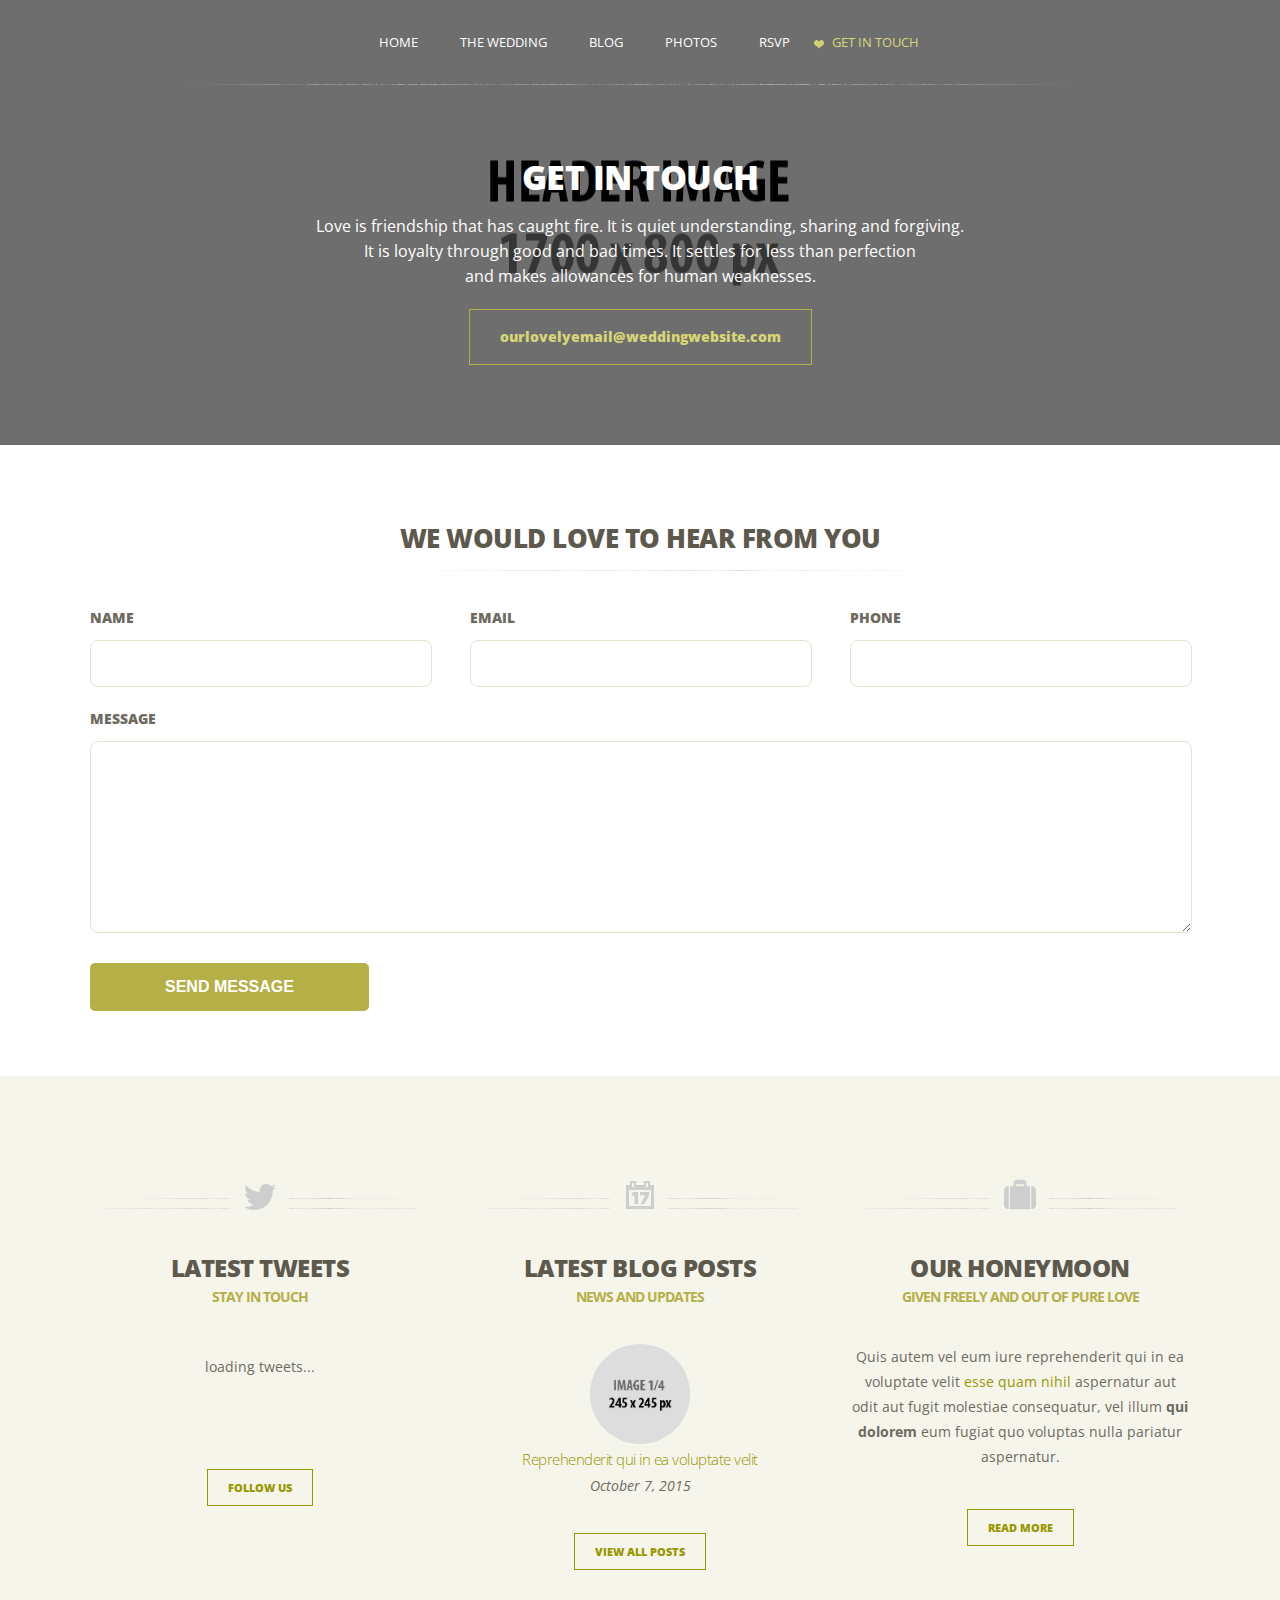
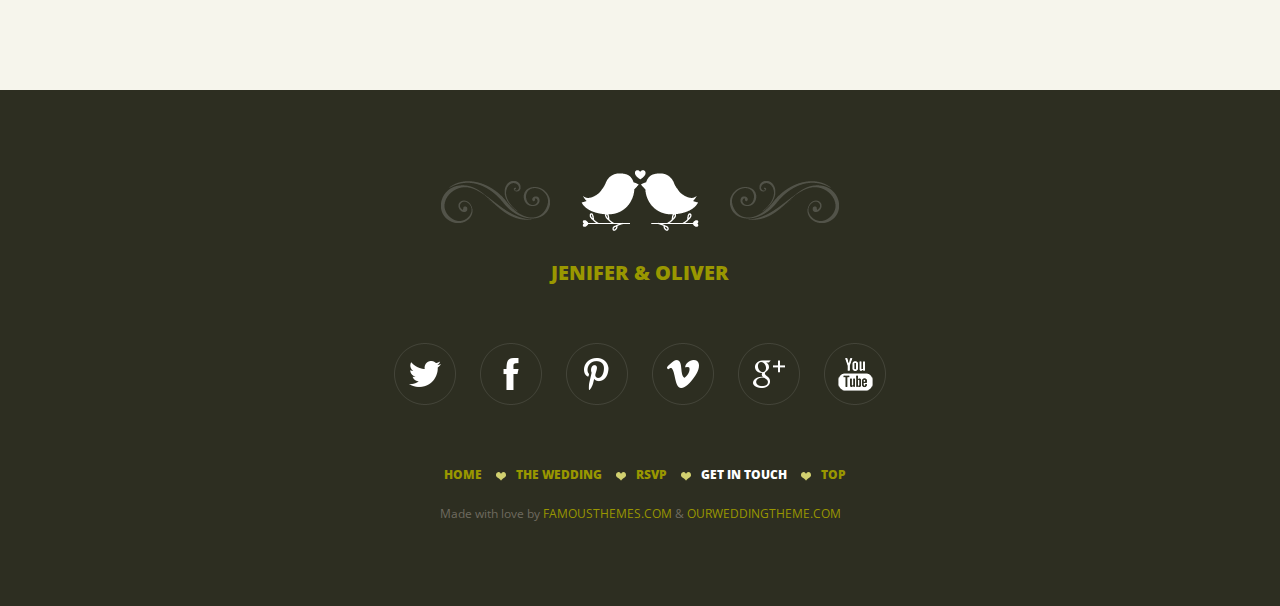
==== contact.html @ 09bb5bb4 "Import initial version of site" ====
<!DOCTYPE html>
<head>
<meta http-equiv="Content-Type" content="text/html; charset=utf-8" />
<meta name="viewport" content="width=device-width; initial-scale=1; maximum-scale=1" />
<meta name="author" content="FamousThemes" />
<meta name="description" content="Get in the spotlight" />
<meta name="keywords" content="premium css templates, premium wordpress themes, famous themes, themeforest" />
<title>Wedding Bells | Responsive Wedding Template</title>
<link rel="stylesheet" type="text/css" media="all" href="style.css" />
<link rel="stylesheet" type="text/css" media="all" href="colors/green.css" />
<link href='http://fonts.googleapis.com/css?family=Clicker+Script' rel='stylesheet' type='text/css'>
<link href='http://fonts.googleapis.com/css?family=Open+Sans:400,300,700,800' rel='stylesheet' type='text/css'>
</head>
<body>
<div id="main_container">

    <a class="show_menu" href="#"><img src="images/mobile_menu_open.png" alt="" title="" /></a>
    <a class="hide_menu" href="#"><img src="images/mobile_menu_close.png" alt="" title="" /></a>
    
    <nav class="menu">                                                                   
        <ul id="main_menu">
            <li><a href="index.html">HOME</a></li>
            <li><a href="page.html">THE WEDDING</a>
            <ul>
                <li><a href="page.html">LOVELY DROP DOWN</a></li>
                <li><a href="page.html">LOVELY DROP DOWN</a></li>
                <li><a href="page.html">LOVELY DROP DOWN</a></li>
            </ul>
            </li>
            <li><a href="blog.html">BLOG</a></li>
            <li><a href="photos.html">PHOTOS</a></li>
            <li><a href="rsvp.html">RSVP</a></li>
            <li><a class="selected" href="contact.html">GET IN TOUCH</a></li> 
        </ul>
    </nav>

    <div class="page_header_photo contact_header">
      <div class="page_header_trans">
               <div class="page_header_title">
               <h1>GET IN TOUCH</h1>
<p>Love is friendship that has caught fire. It is quiet understanding, sharing and forgiving. <br />
It is loyalty through good and bad times. It settles for less than perfection<br /> and makes allowances for human weaknesses.</p>
               <div class="contact_email"><a href="#">ourlovelyemail@weddingwebsite.com</a></div>
               </div>
       </div>
   </div>

    <div class="page_content">
     <div class="full_width_centered">

			<div class="form_content">
                <h3 class="form_toptitle" id="Note"></h3>
                <form id="ContactForm" method="post" action="">
                
               <h3 class="form_subtitle">WE WOULD LOVE TO HEAR FROM YOU</h3>
      
                    <div class="form_row left13_first">
                    <label>NAME</label>
                    <input type="text" class="form_input required" name="contactname" id="contactname" />
                    </div>
                    <div class="form_row left13">
                    <label>EMAIL</label>
                    <input type="text" class="form_input required email" name="contactemail" id="contactemail" />
                    </div>
                     <div class="form_row left13_last">
                    <label>PHONE</label>
                    <input type="text" class="form_input required" name="contactphone" id="contactphone" />
                    </div>
                    <div class="form_row_full">
                    <label>MESSAGE</label>
                    <textarea class="form_textarea_full" name="contactcomments" id="contactcomments"></textarea>
                    </div>
                    <div class="form_row">
                    <input type="submit" name="submit" class="form_submit_contact" id="submit" value="SEND MESSAGE" />
                    <input class="" type="hidden" name="to"  value="youremail@yourwebsite.com" />
                    <input class="" type="hidden" name="subject" value="Contact form message" />
                    <label id="loader" style="display:none;"><img src="images/loader.gif" alt="Loading..." id="LoadingGraphic" /></label> 
                
               </div>
                
                </form>
            </div> 
                
          <div class="clear"></div>
        </div>  <!--end of full width-->
      </div> <!--end of page content--> 
      
      
    
  
  
  <div class="home_bottom">
      <div class="full_width_centered">
            <div class="left13"> 
            <div class="bottom_icon"><img src="images/icon_twitter.png" alt="" title="" /></div>
            <h2>LATEST TWEETS</h2>
            <span class="subtitle">STAY IN TOUCH</span>
            <div class="tweet"></div>
            <a href="twitter.com" class="post_read_more">FOLLOW US</a>
            </div>
            <div class="left13">
            <div class="bottom_icon"><img src="images/icon_blog.png" alt="" title="" /></div>
            <h2>LATEST BLOG POSTS</h2>
            <span class="subtitle">NEWS AND UPDATES</span>
            
            <div class="widget_latest_posts">
                <ul>
                    <li>
                        <div class="latest_post_thumb"><a href="blog-single.html"><img src="images/image_14.jpg" alt="" title=""></a></div>
                        <div class="latest_post_content">
                        <h3><a href="#">Reprehenderit qui in ea voluptate velit</a></h3>
                        <span class="date">October 7, 2015</span>
                        </div>
                    </li>
                </ul>
            </div>    
    
            <a href="blog.html" class="post_read_more">VIEW ALL POSTS</a>
            </div>
            <div class="left13_last">
            <div class="bottom_icon"><img src="images/icon_vacation.png" alt="" title="" /></div>
            <h2>OUR HONEYMOON</h2>
            <span class="subtitle">GIVEN FREELY AND OUT OF PURE LOVE</span>
            <p>Quis autem vel eum iure reprehenderit qui in ea voluptate velit <a href="#">esse quam nihil</a> aspernatur aut odit aut fugit molestiae consequatur, vel illum <strong>qui dolorem</strong> eum fugiat quo voluptas nulla pariatur aspernatur.</p>
            <a href="page.html" class="post_read_more">READ MORE</a>
            </div>
            
            <div class="clear"></div>
      </div>
  </div>
   
   <div class="footer">
      <div class="full_width_centered">
       <div class="footer_sign"><span class="swirl_left_transparent"><span class="swirl_right_transparent"><img src="images/birds_icon.png" alt="" title="" /></span></span></div>
       <div class="footer_names">JENIFER &amp; OLIVER</div>
       <div class="footer_socials">
       <ul>
       <li><a href="#"><img src="images/social/twitter.png" alt="" title="" /></a></li>
       <li><a href="#"><img src="images/social/facebook.png" alt="" title="" /></a></li>
       <li><a href="#"><img src="images/social/pinterest.png" alt="" title="" /></a></li>
       <li><a href="#"><img src="images/social/vimeo.png" alt="" title="" /></a></li>
       <li><a href="#"><img src="images/social/google.png" alt="" title="" /></a></li>
       <li><a href="#"><img src="images/social/youtube.png" alt="" title="" /></a></li>
       </ul>
       </div>
       <nav class="footer_menu">
       <ul>
       <li><a href="index.html">HOME</a></li>
       <li><a href="page.html">THE WEDDING</a></li>
       <li><a href="rsvp.html">RSVP</a></li>
       <li><a href="contact.html" class="selected">GET IN TOUCH</a></li>
       <li><a onClick="jQuery('html, body').animate( { scrollTop: 0 }, 'slow' );"  href="javascript:void(0);" class="gotop" title="Go on top">TOP</a> </li>
       </ul>
       </nav>
       <div class="footer_copyright">Made with love by <a href="http://famousthemes.com">FAMOUSTHEMES.COM</a> &amp; <a href="http://ourweddingtheme.com">OURWEDDINGTHEME.COM</a></div>
      </div>
   </div>

</div>
<!-- jQuery -->
<script type="text/javascript" src="js/jquery-1.11.1.min.js"></script>
<script type="text/javascript" src="js/effects.js"></script>
<script src="js/jquery.validate.min.js" type="text/javascript"></script>
<!-- Twitter Feed -->
<script type="text/javascript" src="js/twitter/jquery.tweet.js" charset="utf-8"></script>
<!-- DropDownMenu -->
<script type="text/javascript" src="js/menu.js"></script>
<script type="text/javascript" charset="utf-8">
var $ = jQuery.noConflict();
  $(window).load(function() {
    "use strict";
	$("#ContactForm").validate({
	submitHandler: function(form) {
	ajaxContact(form);
	return false;
	}
	});
	
	  jQuery(function($){
	  "use strict";
		$(".tweet").tweet({
		  modpath: 'js/twitter/',
		  join_text: "auto",
		  username: "famousthemes",
		  count: 1,
		  auto_join_text_default: "we said,",
		  auto_join_text_ed: "we",
		  auto_join_text_ing: "we were",
		  auto_join_text_reply: "we replied",
		  auto_join_text_url: "we were checking out",
		  loading_text: "loading tweets..."
		});
	  });
  });
</script>
<script type="text/javascript">
var main_menu=new main_menu.dd("main_menu");
main_menu.init("main_menu","menuhover");
</script>
<script type="text/javascript">  
function ajaxContact(theForm) {
"use strict";
var $ = jQuery;
$('#loader').fadeIn();
var formData = $(theForm).serialize(),
note = $('#Note');
$.ajax({
type: "POST",
url: "contact-send.php",
data: formData,
success: function(response) {
if ( note.height() ) {			
note.fadeIn('fast', function() { $(this).hide(); });
} else {
note.hide();
}
$('#LoadingGraphic').fadeOut('fast', function() {
$(this).remove();
if (response === 'success') {
	
	$('#ContactForm').hide();
	
}
// Message Sent? Show the 'Thank You' message and hide the form
result = '';
c = '';
if (response === 'success') { 
	result = 'Your message has been sent. Thank you!';
	c = 'success';
} else {
	result = response;
	c = 'error';
}
note.removeClass('success').removeClass('error').text('');
var i = setInterval(function() {
	if ( !note.is(':visible') ) {
		note.html(result).addClass(c).slideDown('fast');
		clearInterval(i);
	}
}, 40);    
}); // end loading image fadeOut
}
});
return false;
}
</script>  
</body>
</html>
---- style.css ----
/*------------------------------------------------------------------
[Main Stylesheet]

Author:	FamousThemes
Version:	1.0
Created:	04 November 2014
Last updated:	04 November 2014
Template:	Wedding Bells HTML,CSS Template
-------------------------------------------------------------------*/

/*----------------------------------------------------------------- 
[Table of Contents]

1. RESET
2. GENERAL
	2-1 HEADINGS
	2-2 GOOGLE FONTS
3. LAYOUT
4. MENU NAVIGATION
5. CONTENT
	5-1. HOME PAGE COUPLE NAMES
	5-2. SLIDER
	5-3. COUNTDOWN
	5-4. ABOUT CONTENT
	5-5. CAROUSEL 
	5-6. HOME BOTTOM
6. BLOG
	6-1. LATEST POSTS
	6-2. BLOG PAGINATION
	6-3. BLOG SINGLE
	6-4. BLOG COMMENTS
	6-5. LATEST POSTS WIDGET
7. PHOTO GALLERY
8. PAGES ELEMENTS
	8-1. PAGE HEADERS
	8-2. PAGE CONTENT
	8-3. TWITTER WIDGE
9. FORMS
10. FOOTER
11. MEDIA QUERIES
    - @media screen and (max-width: 1180px)
	- @media screen and (max-width: 680px)
*/
/*===============================================*/
/* 1. RESET		 						 */
/*===============================================*/
@import "css/reset.css";


/*===============================================*/
/* 2. GENERAL		 						 */
/*===============================================*/	
html, body{
	height: 100%;
	width: 100%;
}
body{
	font-family: 'Open Sans', sans-serif;
	padding:0;
	font-size:14px;
	margin:0 auto;
	color:#6e6a5f;
}
.clear{
	clear:both;
}
p{
	padding:0 0 20px 0;
	margin:0px;
	text-align:left;
	line-height:25px;
}
a{
	text-decoration:none;
}
blockquote{
	font-style:italic;
	padding:10px 0 10px 20px;
	margin:15px 20px;
	line-height:24px;
}
span.love_quote{
	font-style:italic;
	background:url(images/heart_icon.png) no-repeat left;
	padding:10px 0 10px 35px;
	margin:15px 20px;
	display:block;
}
a img{
	border:none;
}
a:hover{
	text-decoration:none;
	color:#5d594d;
}
a.more{
	display:block;
	background:url(images/bullet.gif) no-repeat left;
	padding:0 0 0 20px;
	margin:15px 0 0 0;
	float:right;
}
.no-touch .back:hover {
	color:#FFFFFF;
}
/*---------------------------*/
/* 2-1. HEADINGS             */
/*---------------------------*/	
h1, h2, h3, h4, h5, h6{
	font-weight:300;
	letter-spacing:-0.5px;
	color:#5d594d;
	padding:0 0 40px 0;
	margin:0;
}
h1{
	font-size:60px;
	
}
h2{
	font-size:26px;
}
h3{
	font-size:22px;
}
h4{
	font-size:20px;
}
h5{
	font-size:18px;
}
h6{
	font-size:16px;
}
.page_content h1, .page_content h2, .page_content h3, .page_content h4, .page_content h5, .page_content h6{
	text-align:center;
	font-weight:800;
}
/*---------------------------*/
/* 2-2. GOOGLE FONTS     	 */
/*---------------------------*/	
h1, h2, h3, h4, h5, h6, ul#main_menu li a, .title_front, .title_date, .title_under, span.countdown_amount, .rsvp_button{
	font-family: 'Open Sans', sans-serif;
}
.title, .countdown_section, .about_topsign{
	font-family: 'Clicker Script', cursive;
}


/*===============================================*/
/* 3. LAYOUT    		 						 */
/*===============================================*/	
#main_container{
	margin:auto;
	width:100%;
	padding:0;
	height:100%;
}
.full_width{
	width:1100px;
	padding:0px 40px 40px 40px;
	clear:both;
}
.full_width_centered{
	width:1100px;
	margin:auto;
	padding:40px 0;
}
.full_width_carousel{
	width:1140px;
	margin:auto;
	padding:80px 0 80px 40px;
}
.left_full{
	width:100%;
	clear:both;
	float:left;
	margin:0 0 80px 0;
}
.left23_first{
	width:720px;
	float:left;
	margin:0 40px 80px 0;
	clear:both;
}
.left23_last{
	width:720px;
	float:left;
	margin:0 0 80px 0;
}
.left12_first{
	width:530px;
	float:left;
	margin:0 40px 80px 0;
	clear:both;
}
.left12_last{
	width:530px;
	float:left;
	margin:0 0 80px 0;
}
.left13_first{
	width:340px;
	float:left;
	margin:0 40px 80px 0;
	clear:both;
}
.left13{
	width:340px;
	float:left;
	margin:0 40px 80px 0;
}
.left13_last{
	width:340px;
	float:left;
	margin:0 0 80px 0;
}
.left14_first{
	width:245px;
	float:left;
	margin:0 40px 80px 0;
	clear:both;
}
.left14{
	width:245px;
	float:left;
	margin:0 40px 80px 0;
}
.left14_last{
	width:245px;
	float:left;
	margin:0 0 80px 0;
}
/*===============================================*/
/* 4. MENU NAVIGATION	 						 */
/*===============================================*/
.show_menu{
	display:none;
}
.hide_menu{
	display:none;
}
nav.menu{
	padding:0;
	text-align:center;
	width:100%;
	background:url(images/menu_border_bottom.png) no-repeat center bottom;
	height:85px;
	position:absolute;
	top:0px;
	z-index:9999;
}
ul#main_menu{
	list-style:none;
	margin:0;
	padding:0px;
}
ul#main_menu *{
	margin:0;
	padding:0;
}
ul#main_menu li {
	position:relative;
	margin:0 10px;
	display:inline-block;
}
ul#main_menu li a{
	font-size:13px;
	line-height:85px;
	display:inline-block;
	color:#FFFFFF;
	padding:0 0 0 18px;
	font-weight:400;
}
ul#main_menu ul {
	position:absolute;
	top:85px;
	left:0;
	background:#f5f4f4;
	display:none;
	opacity:0;
	list-style:none;
}
ul#main_menu ul li {
	position:relative;
	width:220px;
	margin:0;
	padding:0px;
	height:50px;
	line-height:50px;
	text-align:left;
}
ul#main_menu ul li a {
	display:block;
	padding:0 20px;
	font-size:13px;
	color:#434343;
	height:50px;
	line-height:50px;
}
ul#main_menu ul li a:hover {
	background-color:#e5e5e5;
	background-image:none;
	color:#434343;
}

/*===============================================*/
/* 5. CONTENT       	 						 */
/*===============================================*/
/*---------------------------*/
/* 5-1. HOME PAGE COUPLE NAMES 	 */
/*---------------------------*/	
.title_container{
	text-align:center;
	position:absolute;
	top:20%;
	z-index:999;
	left:0px;
	width:100%;
}
.title{
	font-size:120px;
	color:#FFFFFF;
	text-align:center;
}
.title_front{
	font-weight:800;
	font-size:24px;
	color:#FFFFFF;
	padding:0 0 30px 0;
}
.title_date{
	color:#FFFFFF;
	font-weight:800;
	font-size:36px;
	padding:20px 0 10px 0;
}
span.swirl_left{
	display:inline-block;
	background:url(images/swirl_left.png) no-repeat left;
	padding:0 0 0 130px;
}
span.swirl_right{
	display:inline-block;
	background:url(images/swirl_right.png) no-repeat right;
	padding:10px 130px 10px 0px;
}
.title_under{
	font-weight:800;
	font-size:24px;
	padding:30px 0 0 0;
}
/*---------------------------*/
/* 5-2. SLIDER 	 */
/*---------------------------*/	
.slider_container {
	width: 100%;
	height:85%;
	min-height: 500px;
	position: relative;
}
.slider_trans_black{
	position:absolute;
	width:100%;
	height:100%;
	display:block;
	z-index:666;
	top:0px;
	left:0px;
	background:url(images/trans_black.png) repeat;
}
.skippr {
	width:100%;
	height:100%;
	position: relative;
	overflow:hidden;
}
.skippr > div {
	position: absolute;
	width:100%;
	height:100%;
	background-size: cover;
	background-position: 50% 62.5%;
}
.skippr > img {
	position: absolute;
	top:50%;
	left:50%;
	-webkit-transform:translate(-50%,-50%);
	-moz-transform:translate(-50%,-50%);
	-ms-transform:translate(-50%,-50%);
	transform:translate(-50%,-50%);
	width:100%;
	min-height: 100%;
}
.skippr-nav-container {
	position: absolute;
	left:50%;
	-webkit-transform:translate(-50%,0);
	transform:translate(-50%,0);
	-moz-transform:translate(-50%,0);
	-ms-transform:translate(-50%,0);
	bottom:25px;
	overflow: auto;
	z-index:999;
}
.skippr-nav-element{
	cursor:pointer;
	float:left;
	background-color: rgba(255,255,255,0.5);
	-webkit-transition: all .25s linear;
	transition: all .25s linear;
}
.skippr-nav-element-bubble {
	width: 19px;
	height: 17px;
	background:url(images/bullet.png) no-repeat center;
	margin:0 4px;
}
.skippr-nav-element-block {
	width:60px;
	height:10px;
}
.skippr-nav-element:hover, .skippr-nav-element-active{
	background:url(images/bullet_hover.png) no-repeat center;
}
.skippr-arrow {
	position: absolute;
	z-index:999;
	top:50%;
	-webkit-transform:translate(0%,-50%);
	-moz-transform:translate(0%,-50%);
	-ms-transform:translate(0%,-50%);
	transform:translate(0%,-50%);
	width:30px;
	height:30px;
	transform-origin:center center;
	-webkit-transform-origin:top left;
	cursor: pointer;
}
.skippr-previous{
	left:2.5%;
	-webkit-transform:rotate(-45deg);
	transform:rotate(-45deg);
	border-top:2px solid white;
	border-left:2px solid white;
}
.skippr-next{
	right:3.5%;
	-webkit-transform:rotate(-45deg);
	transform:rotate(-45deg);
	border-bottom:2px solid white;
	border-right:2px solid white;
}
/*---------------------------*/
/* 5-3. COUNTDOWN 	 */
/*---------------------------*/	
.countdown_container{
	width:100%;
	height:auto;
	padding:20px 0 20px 0;
}
.countdown_container h2{
	text-align:center;
	color:#FFFFFF;
	padding:60px 0 0 0;
	font-size:26px;
}
.hasCountdown{
	width:100%;
	padding:60px 0 60px 0;
	text-align:center;
}
.countdown_rtl {
	direction: rtl;
}
.countdown_holding span {
	color: #888;
}
.countdown_row {
	clear: both;
	width: 100%;
	padding:0px;
	text-align: center;
}
.countdown_section {
	display:inline-block;
	text-align: center;
	width:148px;
	height:150px;
	padding:20px 0 0 0;
	margin:0 12px;
	background:url(images/countdown_frame.png) no-repeat center;
	text-align:center;
	font-size:36px;
	color:#FFFFFF;
	text-transform:lowercase;
}
span.countdown_amount {
	font-size:80px;
	color:#FFFFFF;
	font-weight:700;
	letter-spacing:-0.5px;
}
.rsvp_button{
	text-align:center;
	font-size:30px;
	font-weight:700;
	margin:0 0 60px 0;
}
.rsvp_button a{
	color:#FFFFFF;
}
.rsvp_button a:hover{
	color:#5d594d;
}
span.swirl_left_small{
	display:inline-block;
	background:url(images/swirl_left_small.png) no-repeat left;
	padding:0 0 0 100px;
}
span.swirl_right_small{
	display:inline-block;
	background:url(images/swirl_right_small.png) no-repeat right;
	padding:0 100px 0 0px;
}
.countdown_descr {
	display: block;
	width: 100%;
}
/*---------------------------*/
/* 5-4. ABOUT CONTENT 	 */
/*---------------------------*/
.about_content{
	padding:80px 0 0 0;
	position:relative;
}
.about_topsign{
	position:absolute;
	width:100%;
	top:95px;
	margin:auto;
	text-align:center;
	font-size:120px;
}
.about_content h2{
	text-align:center;
	font-weight:800;
	font-size:26px;
	padding:0 0 40px 0;
}
span.names_titles{
	display:block;
	width:100%;
	text-align:center;
	font-size:24px;
	font-weight:300;
	letter-spacing:-1px;
	padding:0 0 10px 0;
}
.about_content p{
	padding:0px 10px 0 10px;
}
.about_pic_container{
	position:relative;
}
.about_pic{
	background-color:#000000;
	padding:0px;
	margin:0px;
	overflow:hidden;
}
.about_pic img{
	width:100%;
	display:block;
	transition: opacity 0.7s, transform 0.7s;
	-webkit-transition: opacity 0.7s, -webkit-transform 0.7s;
}
.about_pic img::before, .about_pic img::after{
	transition: opacity 0.7s, transform 0.7s;
	-webkit-transition: opacity 0.7s, -webkit-transform 0.7s;
}
.about_pic_container:hover .about_pic img{
	opacity: 0.5;
	transform: scale(1.1);
}
span.about_picframe{
	border:1px #fff solid;
	display:block;
	width:94%;
	position:absolute;
	top:0px;
	left:0px;
	height:90%;
	margin:3%;
	z-index:777;
	opacity: 0.4;
	transition: opacity 0.7s, transform 0.7s;
	-webkit-transition: opacity 0.7s, -webkit-transform 0.7s;
}
span.about_picframe::after, span.about_picframe::before{
	transition: opacity 0.7s, transform 0.7s;
	-webkit-transition: opacity 0.7s, -webkit-transform 0.7s;
}
a.thumb_read_more{
	position:relative;
	z-index:9999;
	display:block;
	top:-20px;
	width:250px;
	margin:auto;
	text-align:center;
	color:#FFFFFF;
	padding:15px 0;
}
a.thumb_read_more:hover{
	background-color:#5d594d;
}
.about_social{
	position:absolute;
	top:0;
	width:100%;
	text-align:center;
	margin:auto;
	z-index:888;
	opacity: 0;
	transition: opacity 0.7s, transform 0.7s;
	-webkit-transition: opacity 0.7s, -webkit-transform 0.7s;
}
.about_social::before, .about_social::after{
	transition: opacity 0.7s, transform 0.7s;
	-webkit-transition: opacity 0.7s, -webkit-transform 0.7s;
}
.about_pic_container:hover .about_social{
	opacity: 1;
	transform: translateY(200%);
	-webkit-transform:translateY(200%);
}
.about_pic_container:hover span.about_picframe{
	opacity: 0.7;
}
/*---------------------------*/
/* 5-5. CAROUSEL 	 */
/*---------------------------*/
.carousel_container{
	background:url(images/slider/slide2.jpg) no-repeat center center;
	width:100%;
}
.carousel_container_image{
	background:url(images/pattern_trans_black.png) repeat;
}
.full_width_carousel h2{
	text-align:center;
	color:#FFFFFF;
	font-size:28px;
	font-weight:800;
	padding:40px 0 20px 0;
}
span.carousel_titles{
	display:block;
	width:100%;
	text-align:center;
	font-size:24px;
	font-weight:300;
	letter-spacing:-1px;
	padding:0 0 60px 0;
}
.full_width_carousel .left14 img, .full_width_carousel .left14_last img{
	margin-bottom:-3px;
}
.full_width_carousel .left14, .full_width_carousel .left14_last{
	position:relative;
	margin-bottom:20px;
}
.full_width_carousel .left14 h3, .full_width_carousel .left14_last h3{
	color:#FFFFFF;
	font-weight:800;
	font-size:15px;
	display:block;
	width:100%;
	padding:20px 0;
	margin:0px;
	text-align:center;
}
.bestman{
	position:absolute;
	top:15px;
	left:15px;
	width:215px;
	height:215px;
	display:block;
	background:url(images/pattern_trans_black.png) repeat;
	z-index:9999;
	text-align:center;
	transition: opacity 0.7s, transform 0.7s;
	-webkit-transition: opacity 0.7s, -webkit-transform 0.7s;
}
.bestman span{
	padding:25px 0;
	font-weight:400;
	font-size:16px;
	display:block;
	color:#FFFFFF;
}
.full_width_carousel .left14:hover .bestman, .full_width_carousel .left14_last:hover .bestman{
	opacity:0;
}
/*---------------------------*/
/* 5-6. HOME BOTTOM 	 */
/*---------------------------*/
.home_bottom{
	width:100%;
	background-color:#f6f5ec;
	padding:60px 0 0px 0;
	text-align:center;
}
.home_bottom h2{
	text-align:center;
	font-size:24px;
	font-weight:800;
	padding:40px 0 0 0;
	margin:0 0 10px 0;
}
.home_bottom p{
	padding-bottom:40px;
	text-align:center;
}
span.subtitle{
	display:block;
	width:100%;
	text-align:center;
	font-size:14px;
	font-weight:700;
	letter-spacing:-1px;
	padding:0 0 40px 0;
}
.bottom_icon{
	background:url(images/bottom_icons_frame.png) no-repeat center;
	text-align:center;
}

/*===============================================*/
/* 6. BLOG	 						 */
/*===============================================*/	

/*---------------------------*/
/* 6-1. LATEST POSTS 	 */
/*---------------------------*/
.latest_posts{
	padding:60px 0 60px 0;
	width:100%;
	text-align:center;
}
.latest_posts h2{
	text-align:center;
	font-size:28px;
	font-weight:800;
	padding:0px 0 20px 0;
	margin:0 0 60px 0;
	background:url(images/blog_divider.png) no-repeat center bottom;
}
.latest_posts .left13, .latest_posts .left13_last{
	position:relative;
	margin-bottom:60px;
}
.post_info{
	width:80%;
	height:80%;
	background:url(images/pattern_trans_white.png) repeat;
	position:absolute;
	top:10%;
	left:10%;
	z-index:9999;
}
.post_info h3{
	font-weight:800;
	font-size:20px;
	color:#5d594d;
	padding:50px 20px;
	line-height:24px;
}
.post_info h3 a{
	color:#5d594d;
}
span.post_date{
	display:inline-block;
	padding:50px 0 0 0;
	font-weight:800;
	font-size:12px;
}
a.post_read_more{
	display:inline-block;
	padding:12px 20px;
	width:auto;
	margin:auto;
	text-align:center;
	font-size:11px;
	font-weight:800;
}
.post_info h3 a, span.post_date, a.post_read_more, a.view_all{
	transition: color 0.35s, transform 0.35s;
	-webkit-transition: color 0.35s, -webkit-transform 0.35s;
}
.latest_posts .left13:hover span.post_date, .latest_posts .left13_last:hover span.post_date {
	color:#5d594d;
}
.latest_posts .left13:hover a.post_read_more, .latest_posts .left13_last:hover a.post_read_more {
	color:#5d594d;
}
a.view_all{
	display:inline-block;
	padding:15px 40px;
	width:auto;
	margin:auto;
	text-align:center;
}
a.view_all:hover{
	color:#5d594d;
}
/*---------------------------*/
/* 6-2. BLOG PAGINATION 	 */
/*---------------------------*/
.wp-pagenavi{
	clear:both;
	width:100%;
	text-align:center;
	padding:20px 0;
}
.wp-pagenavi a{
	border-radius:20px;
	-moz-border-radius:20px;
	-webkit-border-radius:20px;
	-khtml-border-radius:20px;
	width:30px;
	height:30px;
	line-height:30px;
	display:inline-block;
	padding:0px;
	margin:0px 5px;
}
.wp-pagenavi a:hover{
	color:#FFFFFF;
}
.wp-pagenavi a.page{
	padding:0px;
}
.wp-pagenavi span.pages{
	border:none;
	padding:0 10px 0 0;
}
.wp-pagenavi span.current{
	border-radius:20px;
	-moz-border-radius:20px;
	-webkit-border-radius:20px;
	-khtml-border-radius:20px;
	width:30px;
	height:30px;
	line-height:30px;
	display:inline-block;
	padding:0px;
	margin:0px 5px;
}
.wp-pagenavi a.nextpostslink, .wp-pagenavi a.previouspostslink{
	padding:0px;
}


/*---------------------------*/
/* 6-3. BLOG SINGLE 	 */
/*---------------------------*/
.blog_single{
	padding:60px 0;
}
.blog_single img{
	width:100%;
	display:block;
	margin:0 0 40px 0;
}
.blog_content{
	padding:0px 0 0 0;
}
span.post_cat{
	font-weight:800;
	display:inline-block;
	margin:0 5px;
}
.commentsform_content{
	width:100%;
	padding:60px 0px 0px 0px;
	margin:20px 0 0 0;
	text-align:center;
	border-top:1px #e7e6e6 solid;
}
.blog_single ul{
	padding:0 10px 20px 20px;
	margin:0px;
	list-style:none;
}
.blog_single ul li{
	background:url(images/bullet.gif) no-repeat left;
	padding:0 0 0 20px;
	margin:10px 0;
}
.post_tags{
	padding:0 0 20px 0;
}
.post_tags span{
	font-size:14px;
	font-weight:800;
}
.post_tags a{
	display:inline-block;
	margin:0 4px 8px 4px;
	padding:5px 10px;
	-moz-border-radius:4px;
	-webkit-border-radius:4px;
	-khtml-border-radius:4px;
	border-radius:4px;
	border:1px #e7e6e6 solid;
}

/*---------------------------*/
/* 6-4. BLOG COMMENTS 	 */
/*---------------------------*/
.comments_container{
	width:100%;
	padding:60px 0px 0px 0px;
	margin:20px 0 0 0;
	text-align:center;
	border-top:1px #e7e6e6 solid;
}
.commentlist{
	padding:0;
	margin:0px 0 40px 0;
	list-style:none;
	text-align:left;
}
.commentlist li{
	padding:20px;
	margin:0px 0 10px 0;
	line-height:25px;
	list-style:none;
	background-color:#f7f6f2;
	-moz-border-radius:20px;
	-webkit-border-radius:20px;
	-khtml-border-radius:20px;
	border-radius:20px;
}
.commentlist li p{
	padding-bottom:10px;
}
.commentmetadata{
	font-size:12px;
	font-weight:800;
}
.commentlist li img{
	width:auto;
}
img.avatar{
	float:right;
}

/*---------------------------*/
/* 6-5. LATEST POSTS WIDGET 	 */
/*---------------------------*/
.widget_latest_posts ul{
	padding:0px;
	margin:0px;
}
.widget_latest_posts ul li{
	width:100%;
	text-align:center;
	padding:0 0 20px 0;
	margin:0 0 20px 0;
}
.widget_latest_posts ul li a{
	background:none;
	padding:0px;
	width:100%;
	text-align:center;
}
.latest_post_thumb {
	width:100px;
	height:100px;
	text-align:center;
	margin:auto;
}
.widget_latest_posts ul li .latest_post_thumb img{
	-moz-border-radius:150px;
	-webkit-border-radius:150px;
	-khtml-border-radius:150px;
	border-radius:150px;
	background-image:none;
	width:100%;
}
.widget_latest_posts ul li h3{
	font-size:15px;
	padding:5px 0 10px 0;
	line-height:20px;
}
.widget_latest_posts ul li span.date{
	font-style:italic;
}

/*===============================================*/
/* 7. PHOTO GALLERY		 						 */
/*===============================================*/
/*---------------------------*/
/* See stapel.css and swiper.css inside the css folder 	 */
/*---------------------------*/



/*===============================================*/
/* 8. PAGES ELEMENTS		 						 */
/*===============================================*/
/*---------------------------*/
/* 8-1. PAGE HEADERS 	 */
/*---------------------------*/
.page_header_photo{
	width:100%;
	height:auto;
}
.general_header{
	background:url(images/header.jpg) no-repeat center center;
}
.contact_header{
	background:url(images/header.jpg) no-repeat center center;
}
.page_header_trans{
	background:url(images/trans_black.png) repeat;
	width:100%;
	padding:160px 0 80px 0;
}
.page_header_title{
	width:1180px;
	margin:auto;
	padding:0px 0 0px 0;
	text-align:center;
	color:#FFFFFF;
}
.page_header_title p{
	text-align:center;
	padding:0px 150px;
	font-size:16px;
}
.page_header_title h1{
	font-size:34px;
	font-weight:800;
	color:#FFFFFF;
	padding:0px 0 20px 0;
}

/*---------------------------*/
/* 8-2. PAGE CONTENT 	 */
/*---------------------------*/
.page_content{
	padding:40px 0 0 0;
}
.page_content img{
	width:100%;
	display:block;
}
.page_content img#LoadingGraphic{
	width:24px;
}

/*---------------------------*/
/* 8-3. TWITTER WIDGET 	 */
/*---------------------------*/
.tweet{
	padding:10px;
	margin:0 0 40px 0;
}
.tweet ul, .tweet ul li{
	padding:0px;
	margin:0px;
	list-style:none;
	line-height:24px;
}
.tweet ul li a{
	font-weight:bold;
}


/*===============================================*/
/* 9. FORMS		 						 */
/*===============================================*/
.form_content{
	width:100%;
	padding:0px 0px 0px 0px;
	text-align:center;
}
.form_section{
	width:100%;
	padding:0 0 60px 0;
	float:left;
	clear:both;
}
h3.form_subtitle{
	text-align:center;
	font-weight:800;
	font-size:26px;
	padding:0 0 20px 0;
	margin:0 0 40px 0;
	clear:both;
	background:url(images/blog_divider.png) no-repeat center bottom;
}
h3.form_toptitle{
	text-align:center;
	font-weight:800;
	font-size:26px;
	padding:0;
	clear:both;
}
.form_row{
	float:left;
	padding:0;
	margin-bottom:25px;
	text-align:left;
}
.form_row label{
	float:left;
	font-size:14px;
	text-align:left;
	padding:0 0 15px 0;
	font-weight:800;
}
.form_row_full{
	width:100%;
	float:left;
	clear:both;
	padding:0;
	margin:0 0 25px 0;
}
.form_row_full label{
	width:100%;
	float:left;
	clear:both;
	font-size:14px;
	text-align:left;
	padding:0 0 15px 0;
	font-weight:800;
}
input.form_input{
	width:96%;
	height:39px;
	padding:3px 2%;
	background-color:#ffffff;
	border:1px #e8e1d0 solid;
	border-radius:8px;
	-webkit-border-radius:8px;
	-khtml-border-radius:8px;
}
textarea.form_textarea_full{
	width:98%;
	height:180px;
	font-family:Arial, Helvetica, sans-serif;
	background-color:#ffffff;
	border:1px #e8e1d0 solid;
	border-radius:8px;
	-webkit-border-radius:8px;
	-khtml-border-radius:8px;
	float:left;
	padding:10px 1% 0 1%;
	font-size:14px;
}
input.form_submit_contact{
	color:#fff;
	border:none;
	cursor:pointer;
	border-radius:5px;
	-webkit-border-radius:5px;
	-khtml-border-radius:5px;
	margin:5px 5px 0 0;
	padding:15px 75px;
	text-align:center;
	display:block;
	font-size:16px;
	font-weight:bold;
	font-family:Arial, Helvetica, sans-serif;
}
.select_container{
	width:96%;
	color:#e8a900;
	float:left;
	padding:8px 2%;
	border:1px #e8e1d0 solid;
	border-radius:8px;
	-webkit-border-radius:8px;
	-khtml-border-radius:8px;
}
select.form_select{
	width:100%;
	height:30px;
	background:none;
	border:none;
	padding:5px;
	margin:0px;
}
.checkbox_container{
	text-align:left;
	margin-bottom:20px;
}
.checkbox_container label {
	cursor: pointer;
}
input[type="checkbox"] {
	display: none;
}
input[type="checkbox"] + label:before{
	border:none;
	content: "\00a0";
	display: inline-block;
	font-size: 25px;
	width:30px;
	height:30px;
	border-radius:15px;
	-webkit-border-radius:15px;
	-khtml-border-radius:15px;
	margin:0 20px 0 10px;
	padding:0;
	vertical-align: center;
}
input[type="checkbox"]:checked + label:before {
	color: #fff;
	content: "\2713";
	text-align: center;
}
input[type="checkbox"]:checked + label:after {
	font-weight: bold;
}
label.error {
	width:60%;
	display: block;
	float: left;
	color: red;
	padding:10px 0 0 0px;
	background:none;
	text-align:left;
	font-size:12px;
	font-weight:normal;
}
label#loader {
	width:100%;
	text-align:center;
}
.contact_email a{
	padding:20px 30px;
	display:inline-block;
	margin:20px 0 0 0;
	font-weight:800;
}
.contact_email a:hover{
	color:#FFFFFF;
	border:1px #fff solid;
}

/*===============================================*/
/* 10. FOOTER		 						 */
/*===============================================*/
.footer{
	clear:both;
	background-color:#2d2e21;
	width:100%;
	padding:40px 0 20px 0;
}
.footer_sign{
	width:100%;
	text-align:center;
}
.footer_names{
	width:100%;
	text-align:center;
	font-size:20px;
	font-weight:800;
	padding:30px 0 20px 0;
}
span.swirl_left_transparent{
	display:inline-block;
	background:url(images/swirl_left_transparent.png) no-repeat left;
	padding:0 0 0 140px;
}
span.swirl_right_transparent{
	display:inline-block;
	background:url(images/swirl_right_transparent.png) no-repeat right;
	padding:0 140px 0 0px;
}
.footer_socials{
	width:100%;
	text-align:center;
	padding:40px 0;
}
.footer_socials ul, .footer_socials li{
	margin:0px;
	padding:0px;
	list-style:none;
	display:inline-block;
}
.footer_socials ul li a{
	display:inline-block;
	margin:0 10px;
}
.footer_socials ul li a {
	transition: opacity 0.7s, transform 0.7s;
	-webkit-transition: opacity 0.7s, -webkit-transform 0.7s;
}
.footer_socials ul li a:hover {
	opacity:0.5;
}
.footer_menu{
	width:100%;
	text-align:center;
	padding:20px 0 0 0;
}
.footer_menu ul{
	list-style:none;
	display:inline-block;
}
.footer_menu li{
	padding:0 10px 0 20px;
	margin:0px;
	display:inline-block;
	font-size:12px;
	font-weight:800;
}
.footer_menu li a.selected{
	color:#FFFFFF;
}
.footer_menu li:first-child{
	background:none;
}
.footer_menu li a:hover{
	color:#FFFFFF;
}
.footer_copyright{
	width:100%;
	text-align:center;
	font-size:12px;
	padding:20px 0;
	line-height:25px;
}
.footer_copyright a:hover{
	color:#FFFFFF;
}

/*===============================================*/
/* 11. MEDIA QUERIES		 						 */
/*===============================================*/
@media screen and (max-width: 1180px) {
	#main_container
	{
	margin:0 auto;
	width:100%
	}
	.page_header_title
	{
	width:100%;
	display:block
	}
	.full_width
	{
	width:100%;
	padding:0px 0 40px 0;
	clear:both
	}
	.full_width_centered
	{
	width:94%;
	margin:auto 3%;
	padding:20px 0
	}
	.full_width_carousel
	{
	width:100%;
	margin:auto;
	padding:80px 0 80px 0px
	}
	.left_full
	{
	width:94%;
	clear:both;
	float:left;
	margin:0 3% 80px 3%
	}
	.left23_first
	{
	width:65.508%;
	float:left;
	margin:0 3.3% 80px 0;
	clear:both
	}
	.left23_last
	{
	width:65.508%;
	float:left;
	margin:0 0 80px 0
	}
	.left12_first
	{
	width:48.28%;
	float:left;
	margin:0 3.3% 80px 0;
	clear:both
	}
	.left12_last
	{
	width:48.28%;
	float:left;
	margin:0 0 80px 0
	}
	.left13_first
	{
	width:31.053%;
	float:left;
	margin:0 3.3% 80px 0;
	clear:both
	}
	.left13
	{
	width:31.053%;
	float:left;
	margin:0 3% 80px 0
	}
	.left13_last
	{
	width:31.053%;
	float:left;
	margin:0 0 80px 0
	}
	.left14_first
	{
	width:22.44%;
	float:left;
	margin:0 3.3% 80px 0;
	clear:both
	}
	.left14
	{
	width:22.44%;
	float:left;
	margin:0 3.3% 80px 0
	}
	.left14_last
	{
	width:22.44%;
	float:left;
	margin:0 0 80px 0
	}
	.latest_post img
	{
	display:block;
	width:100%
	}
	.full_width_carousel .left14 h3, .full_width_carousel .left14_last h3
	{
	width:245px;
	padding:20px 0;
	margin:0px;
	text-align:center
	}

}
@media screen and (max-width: 680px) {
	.page_header_trans{
	padding:100px 0 60px 0;
	
	}
	.page_header_title p{
	text-align:center;
	padding:0px 10px;
	font-size:12px;
	line-height:19px
	}
	.page_header_title h1{
	font-size:26px;
	font-weight:800;
	color:#FFFFFF;
	line-height:35px;
	padding:0 10px 20px 10px
	}
	.show_menu{
	display:block;
	position:absolute;
	top:20px;
	left:45%;
	z-index:99999
	}
	.hide_menu{
	display:none;
	position:absolute;
	top:20px;
	left:45%;
	z-index:99999
	}
	nav.menu{
	padding:20px 4%;
	margin:0 4%;
	width:84%;
	height:auto;
	text-align:center;
	display:none;
	position:absolute;
	top:85px;
	left:0px;
	z-index:9999999999;
	clear:both;
	float:left
	}
	ul#main_menu{
	list-style:none;
	margin:0;
	padding:0px
	}
	ul#main_menu * {
	margin:0;
	padding:0
	}
	ul#main_menu li {
	width:95%;
	position:relative;
	padding:5px 0;
	display:inline-block;
	line-height:20px;
	background:url(images/menu_border_bottom.png) no-repeat center bottom
	}
	ul#main_menu li:last-child{
	background:none
	}
	ul#main_menu li a{
	font-size:14px;
	line-height:35px;
	display:inline-block;
	color:#FFFFFF;
	padding:0 0 0 0px;
	font-weight:400
	}
	ul#main_menu ul {
	position:relative;
	top:0px;
	left:0px;
	background:none;
	display:none;
	opacity:1;
	list-style:none
	}
	ul#main_menu ul li {
	position:relative;
	width:95%;
	height:auto;
	margin:0;
	padding:0 0 0 0;
	line-height:30px;
	text-align:center;
	background:none
	}
	ul#main_menu ul li a {
	display:block;
	padding:0px;
	font-size:12px;
	height:auto;
	line-height:30px
	}
	ul#main_menu ul li a:hover {
	background:none;
	background-image:none;
	color:#fff
	}
	ul#main_menu li a.selected {
	color:#000;
	background:none
	}
	ul#main_menu li a:hover{
	color:#000;
	background:none
	}
	.full_width{
	width:100%;
	padding:0px 0 40px 0;
	clear:both
	}
	.full_width_centered{
	width:100%;
	margin:auto;
	padding:20px 0
	}
	.full_width_carousel{
	width:100%;
	margin:auto;
	padding:80px 0 80px 0px
	}
	.left_full{
	width:94%;
	clear:both;
	float:left;
	margin:0 3% 80px 3%
	}
	.left23_first{
	width:94%;
	float:left;
	margin:0 3% 80px 3%;
	clear:both
	}
	.left23_last{
	width:94%;
	float:left;
	margin:0 3% 80px 3%
	}
	.left12_first{
	width:94%;
	float:left;
	margin:0 3% 80px 3%;
	clear:both
	}
	.left12_last{
	width:94%;
	float:left;
	margin:0 3% 80px 3%
	}
	.left13_first{
	width:94%;
	float:left;
	margin:0 3% 80px 3%;
	clear:both
	}
	.left13{
	width:94%;
	float:left;
	margin:0 3% 80px 3%
	}
	.left13_last{
	width:94%;
	float:left;
	margin:0 3% 80px 3%
	}
	.left14_first{
	width:94%;
	float:left;
	margin:0 3% 80px 3%;
	clear:both
	}
	.left14{
	width:94%;
	float:left;
	margin:0 3% 80px 3%
	}
	.left14_last{
	width:94%;
	float:left;
	margin:0 3% 80px 3%
	}
	.title_container{
	text-align:center;
	position:absolute;
	top:20%;
	z-index:999;
	left:0px;
	width:100%
	}
	.title{
	font-size:50px;
	color:#FFFFFF;
	text-align:center
	}
	.title_front{
	font-weight:800;
	font-size:18px;
	color:#FFFFFF;
	padding:0 0 30px 0
	}
	.title_date{
	color:#FFFFFF;
	font-weight:800;
	font-size:14px;
	padding:0px 0 10px 0
	}
	span.swirl_left{
	display:inline-block;
	background:url(images/swirl_left.png) no-repeat left bottom;
	padding:0 0 0 100px
	}
	span.swirl_right{
	display:inline-block;
	background:url(images/swirl_right.png) no-repeat right bottom;
	padding:20px 100px 50px 0px
	}
	.title_under{
	font-weight:800;
	font-size:18px;
	color:#b5af47;
	padding:20px 0 0 0
	}
	.footer_names{
	width:100%;
	text-align:center;
	font-size:20px;
	font-weight:800;
	padding:40px 0 20px 0
	}
	span.swirl_left_transparent{
	display:inline-block;
	background:url(images/swirl_left_transparent.png) no-repeat left bottom;
	padding:0 0 0 50px
	}
	span.swirl_right_transparent{
	display:inline-block;
	background:url(images/swirl_right_transparent.png) no-repeat right bottom;
	padding:0 50px 50px 0px
	}
	.slider_container {
	width: 100%;
	height:110%;
	min-height: 110%;
	position: relative
	}
	.countdown_container h2{
	text-align:center;
	color:#FFFFFF;
	padding:60px 0 0 0;
	font-size:24px;
	line-height:30px
	}
	.hasCountdown {
	width:100%;
	padding:40px 0 40px 0;
	text-align:center
	}
	.countdown_section {
	display:inline-block;
	text-align: center;
	width:50px;
	height:60px;
	padding:10px 0 0 0;
	margin:0 5px;
	background:url(images/countdown_frame_small.png) no-repeat center;
	text-align:center;
	font-size:22px;
	color:#FFFFFF;
	text-transform:lowercase
	}
	span.countdown_amount {
	font-size:22px;
	
	}
	.about_content{
	padding:40px 0 0 0;
	position:relative
	}
	.about_topsign{
	display:none
	}
	.about_pic_container:hover .about_social{
	opacity: 1;
	transform: translateY(100%);
	-webkit-transform:translateY(100%)
	}
	.full_width_carousel h2{
	text-align:center;
	color:#FFFFFF;
	font-size:22px;
	font-weight:800;
	padding:20px 0 20px 0
	}
	span.carousel_titles{
	display:block;
	width:100%;
	text-align:center;
	color:#b5af47;
	font-size:18px;
	font-weight:300;
	letter-spacing:-1px;
	padding:0 0 40px 0
	}
	.full_width_carousel .left14 img, .full_width_carousel .left14_last img{
	margin-bottom:-3px
	}
	.full_width_carousel .left14, .full_width_carousel .left14_last{
	position:relative;
	margin:auto;
	margin:0 0 0 40px
	}
	.full_width_carousel .left14 h3, .full_width_carousel .left14_last h3{
	background-color:#c9d170;
	color:#FFFFFF;
	font-weight:800;
	font-size:15px;
	display:block;
	width:245px;
	padding:20px 0;
	margin:0px;
	text-align:center
	}
	.bestman{
	position:absolute;
	top:15px;
	left:15px;
	width:215px;
	height:215px;
	display:block;
	background:url(images/pattern_trans_black.png) repeat;
	z-index:9999;
	text-align:center;
	transition: opacity 0.7s, transform 0.7s;
	-webkit-transition: opacity 0.7s, -webkit-transform 0.7s
	}
	.bestman span{
	padding-top:60px;
	color:#fff;
	font-weight:400;
	font-size:16px;
	display:block
	}
	.full_width_carousel .left14:hover .bestman, .full_width_carousel .left14_last:hover .bestman{
	opacity:0
	}
	.latest_post img{
	display:block;
	width:100%
	}
	.blog_single{
	padding:20px 3%;
	width:94%
	}
	.blog_single img{
	width:94%;
	display:block;
	margin:0 3% 40px 3%
	}
	.footer_socials ul li a{
	margin:0 10px 10px 10px
	}
	.footer_menu li{
	margin:0px 0 10px 0;
	
	}
	.form_row, .form_row_full {
	float:left;
	padding:0;
	margin-bottom:15px;
	width:90%;
	margin:0 0 10px 5%
	}
	.form_row label, .form_row_full label{
	width:100%;
	float:left;
	font-size:14px;
	text-align:left;
	padding:5px 0 10px 0
	}
	input.form_input{
	width:100%;
	height:39px;
	float:left;
	padding:3px 0;
	margin:0 0 0 0;
	background-color:#ffffff;
	border:1px #e8e1d0 solid;
	border-radius:8px;
	-webkit-border-radius:8px;
	-khtml-border-radius:8px
	}
	textarea.form_textarea_full{
	width:100%;
	height:96px;
	font-family:Arial, Helvetica, sans-serif;
	background-color:#ffffff;
	border:1px #e8e1d0 solid;
	border-radius:8px;
	-webkit-border-radius:8px;
	-khtml-border-radius:8px;
	float:left;
	padding:10px 0 0 0;
	margin:0 0 0 0;
	font-size:12px
	}
	input.form_submit_contact{
	margin:5px 0 0 0;
	padding:12px 55px
	}
	.form_section{
	padding:0 0 30px 0
	}
	h3.form_subtitle{
	font-size:20px;
	padding:0 10px 20px 10px;
	line-height:26px
	}
	h3.form_toptitle{
	font-size:24px
	}
	.select_container{
	width:100%;
	margin:0 0 0 0;
	float:left;
	padding:8px 0
	}
	select.form_select{
	width:100%;
	height:30px;
	background:none;
	border:none;
	padding:0px;
	margin:0px
	}
	.checkbox_container{
	width:\95%;
	float:left;
	clear:both;
	text-align:left;
	margin:0 0 10px 5%;
	font-size:12px
	}
	.contact_email a{
	padding:10px 10px;
	font-size:11px
	}
	label.error {
	width:90%;
	padding:10px 0 0 5%;
	font-size:12px
	}
}
---- colors/green.css ----
/*------------------------------------------------------------------
[green Stylesheet]

Template Color:	green;

# [Color codes]

# Regular green (links, headings span, footer names): #999700
# Darker green (countdown bg, span titles) #b5af47
# Light green (links selected) #d7d677
-------------------------------------------------------------------*/
a, blockquote, span.love_quote, h1 span, h2 span, h3 span, h4 span, h5 span, h6 span, span.post_date, .latest_posts .left13:hover .post_info h3 a, .latest_posts .left13_last:hover .post_info h3 a, .checkbox_container label span, .footer_names{
color:#999700;
}
blockquote{
border-left:3px #999700 solid;}
a.post_read_more, a.view_all, .wp-pagenavi a, .wp-pagenavi span.current{
border:1px #999700 solid;}
.wp-pagenavi a:hover{ 
background-color:#999700;}

.back, .about_topsign, span.names_titles, span.subtitle{
color:#b5af47;}
.back, .contact_email a{
border:1px solid #b5af47;}
.no-touch .back:hover, .countdown_container, a.thumb_read_more, .full_width_carousel .left14 h3, .full_width_carousel .left14_last h3, input.form_submit_contact, input[type="checkbox"] + label:before, input[type="checkbox"]:checked + label:before
{background-color:#b5af47; }


.tp-title span:nth-child(2), .tp-title:hover, .page_header_title a, .title span, .title_under, ul#main_menu li a.selected, ul#main_menu li a:hover, span.carousel_titles{
color:#d7d677;}

ul#main_menu li a.selected, ul#main_menu li a:hover, .footer_menu li{
background:url(../images/menu_bullet.png) no-repeat left;}

@media screen and (max-width: 680px) {
nav.menu{background-color:#b5af47;}
ul#main_menu li a.selected, ul#main_menu li a:hover, .footer_menu li{
background:none;}
}
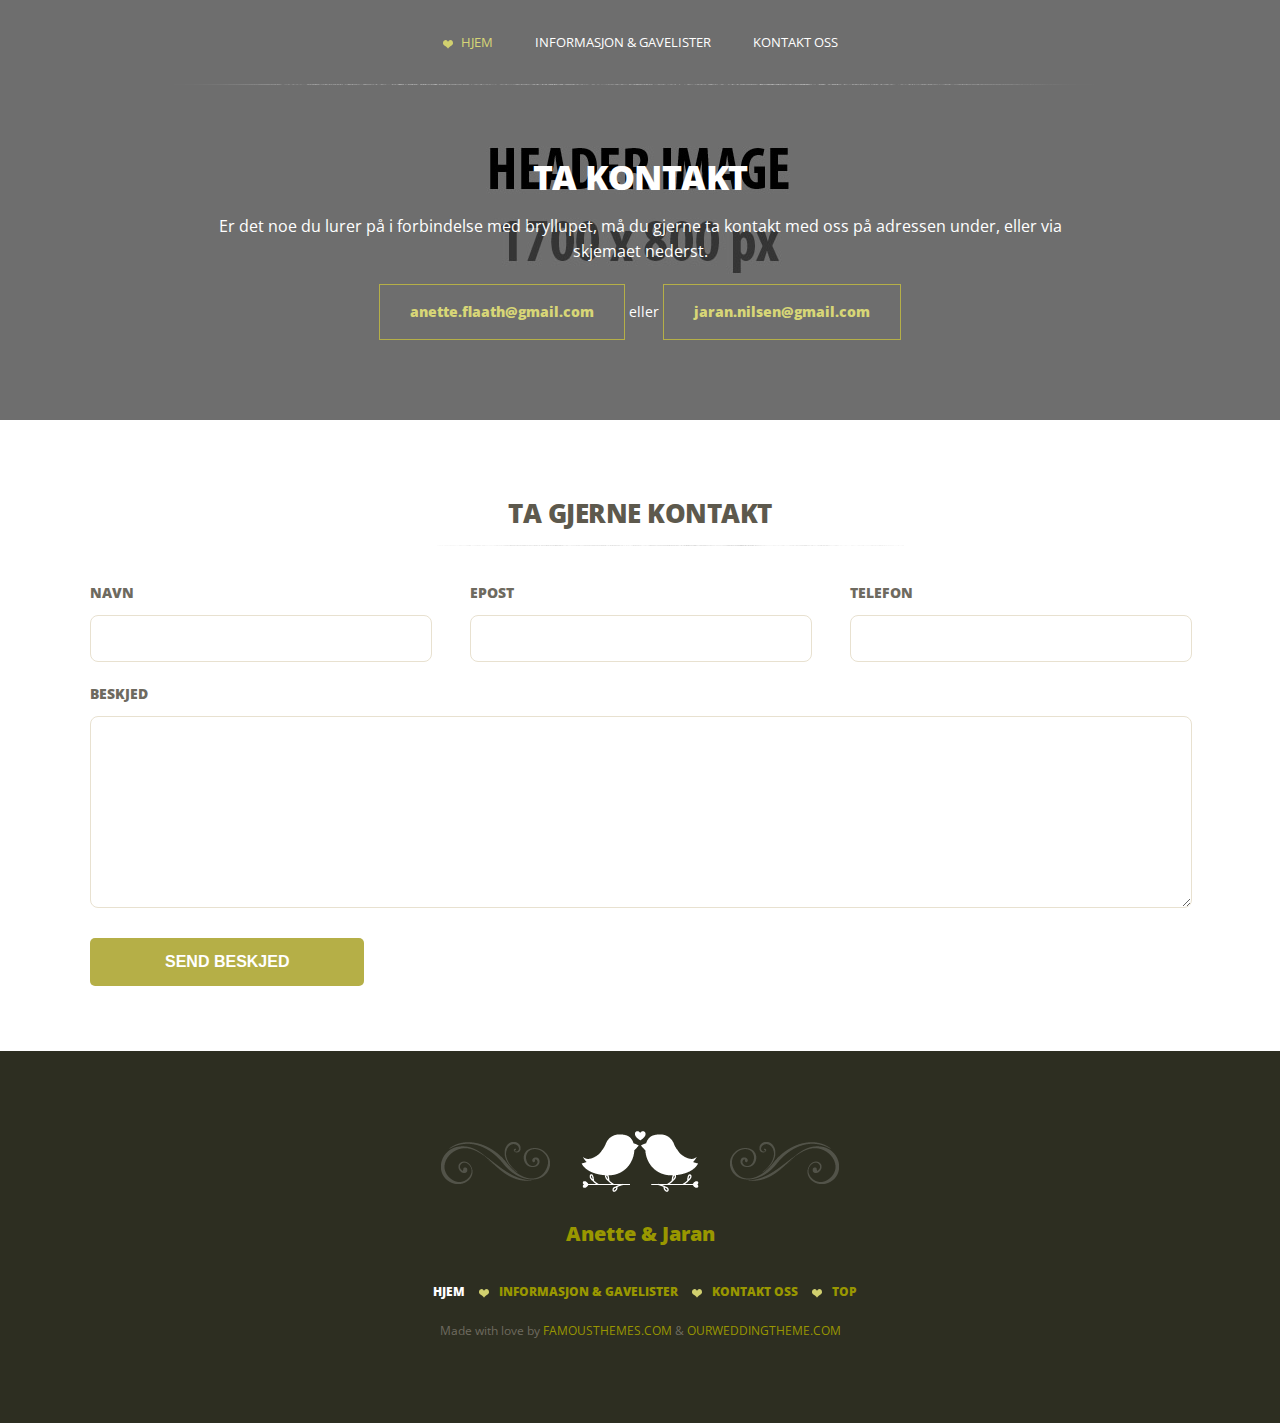
==== commit c512888e: "Remove social icons from footer" ====
--- a/contact.html
+++ b/contact.html
@@ -16,31 +16,21 @@
 
     <a class="show_menu" href="#"><img src="images/mobile_menu_open.png" alt="" title="" /></a>
     <a class="hide_menu" href="#"><img src="images/mobile_menu_close.png" alt="" title="" /></a>
-    
-    <nav class="menu">                                                                   
+
+    <nav class="menu">
         <ul id="main_menu">
-            <li><a href="index.html">HOME</a></li>
-            <li><a href="page.html">THE WEDDING</a>
-            <ul>
-                <li><a href="page.html">LOVELY DROP DOWN</a></li>
-                <li><a href="page.html">LOVELY DROP DOWN</a></li>
-                <li><a href="page.html">LOVELY DROP DOWN</a></li>
-            </ul>
-            </li>
-            <li><a href="blog.html">BLOG</a></li>
-            <li><a href="photos.html">PHOTOS</a></li>
-            <li><a href="rsvp.html">RSVP</a></li>
-            <li><a class="selected" href="contact.html">GET IN TOUCH</a></li> 
+            <li><a class="selected" href="index.html">HJEM</a></li>
+            <li><a href="index.html#info_gifts">INFORMASJON &amp; GAVELISTER</a></li>
+            <li><a href="contact.html">KONTAKT OSS</a></li>
         </ul>
     </nav>
 
     <div class="page_header_photo contact_header">
       <div class="page_header_trans">
                <div class="page_header_title">
-               <h1>GET IN TOUCH</h1>
-<p>Love is friendship that has caught fire. It is quiet understanding, sharing and forgiving. <br />
-It is loyalty through good and bad times. It settles for less than perfection<br /> and makes allowances for human weaknesses.</p>
-               <div class="contact_email"><a href="#">ourlovelyemail@weddingwebsite.com</a></div>
+               <h1>TA KONTAKT</h1>
+<p>Er det noe du lurer på i forbindelse med bryllupet, må du gjerne ta kontakt med oss på adressen under, eller via skjemaet nederst.</p>
+               <div class="contact_email"><a href="mailto:anette.flaath@gmail.com">anette.flaath@gmail.com</a> eller <a href="mailto:jaran.nilsen@gmail.com">jaran.nilsen@gmail.com</a></div>
                </div>
        </div>
    </div>
@@ -51,110 +41,59 @@
 			<div class="form_content">
                 <h3 class="form_toptitle" id="Note"></h3>
                 <form id="ContactForm" method="post" action="">
-                
-               <h3 class="form_subtitle">WE WOULD LOVE TO HEAR FROM YOU</h3>
-      
+
+               <h3 class="form_subtitle">TA GJERNE KONTAKT</h3>
+
                     <div class="form_row left13_first">
-                    <label>NAME</label>
+                    <label>NAVN</label>
                     <input type="text" class="form_input required" name="contactname" id="contactname" />
                     </div>
                     <div class="form_row left13">
-                    <label>EMAIL</label>
+                    <label>EPOST</label>
                     <input type="text" class="form_input required email" name="contactemail" id="contactemail" />
                     </div>
                      <div class="form_row left13_last">
-                    <label>PHONE</label>
+                    <label>TELEFON</label>
                     <input type="text" class="form_input required" name="contactphone" id="contactphone" />
                     </div>
                     <div class="form_row_full">
-                    <label>MESSAGE</label>
+                    <label>BESKJED</label>
                     <textarea class="form_textarea_full" name="contactcomments" id="contactcomments"></textarea>
                     </div>
                     <div class="form_row">
-                    <input type="submit" name="submit" class="form_submit_contact" id="submit" value="SEND MESSAGE" />
-                    <input class="" type="hidden" name="to"  value="youremail@yourwebsite.com" />
-                    <input class="" type="hidden" name="subject" value="Contact form message" />
-                    <label id="loader" style="display:none;"><img src="images/loader.gif" alt="Loading..." id="LoadingGraphic" /></label> 
-                
+                    <input type="submit" name="submit" class="form_submit_contact" id="submit" value="SEND BESKJED" />
+                    <input class="" type="hidden" name="to"  value="jaran.nilsen@gmail.com" />
+                    <input class="" type="hidden" name="subject" value="Melding fra nilsenflaath.no" />
+                    <label id="loader" style="display:none;"><img src="images/loader.gif" alt="Loading..." id="LoadingGraphic" /></label>
+
                </div>
-                
+
                 </form>
-            </div> 
-                
+            </div>
+
           <div class="clear"></div>
         </div>  <!--end of full width-->
-      </div> <!--end of page content--> 
-      
-      
-    
-  
-  
-  <div class="home_bottom">
-      <div class="full_width_centered">
-            <div class="left13"> 
-            <div class="bottom_icon"><img src="images/icon_twitter.png" alt="" title="" /></div>
-            <h2>LATEST TWEETS</h2>
-            <span class="subtitle">STAY IN TOUCH</span>
-            <div class="tweet"></div>
-            <a href="twitter.com" class="post_read_more">FOLLOW US</a>
-            </div>
-            <div class="left13">
-            <div class="bottom_icon"><img src="images/icon_blog.png" alt="" title="" /></div>
-            <h2>LATEST BLOG POSTS</h2>
-            <span class="subtitle">NEWS AND UPDATES</span>
-            
-            <div class="widget_latest_posts">
-                <ul>
-                    <li>
-                        <div class="latest_post_thumb"><a href="blog-single.html"><img src="images/image_14.jpg" alt="" title=""></a></div>
-                        <div class="latest_post_content">
-                        <h3><a href="#">Reprehenderit qui in ea voluptate velit</a></h3>
-                        <span class="date">October 7, 2015</span>
-                        </div>
-                    </li>
-                </ul>
-            </div>    
-    
-            <a href="blog.html" class="post_read_more">VIEW ALL POSTS</a>
-            </div>
-            <div class="left13_last">
-            <div class="bottom_icon"><img src="images/icon_vacation.png" alt="" title="" /></div>
-            <h2>OUR HONEYMOON</h2>
-            <span class="subtitle">GIVEN FREELY AND OUT OF PURE LOVE</span>
-            <p>Quis autem vel eum iure reprehenderit qui in ea voluptate velit <a href="#">esse quam nihil</a> aspernatur aut odit aut fugit molestiae consequatur, vel illum <strong>qui dolorem</strong> eum fugiat quo voluptas nulla pariatur aspernatur.</p>
-            <a href="page.html" class="post_read_more">READ MORE</a>
-            </div>
-            
-            <div class="clear"></div>
+      </div> <!--end of page content-->
+
+
+
+
+
+      <div class="footer">
+         <div class="full_width_centered">
+          <div class="footer_sign"><span class="swirl_left_transparent"><span class="swirl_right_transparent"><img src="images/birds_icon.png" alt="" title="" /></span></span></div>
+          <div class="footer_names">Anette &amp; Jaran</div>
+          <nav class="footer_menu">
+          <ul>
+          <li><a href="index.html" class="selected">HJEM</a></li>
+          <li><a href="index.html#info_gifts">INFORMASJON &amp; GAVELISTER</a></li>
+          <li><a href="contact.html">KONTAKT OSS</a></li>
+          <li><a onClick="jQuery('html, body').animate( { scrollTop: 0 }, 'slow' );"  href="javascript:void(0);" class="gotop" title="Go on top">TOP</a> </li>
+          </ul>
+          </nav>
+          <div class="footer_copyright">Made with love by <a href="http://famousthemes.com">FAMOUSTHEMES.COM</a> &amp; <a href="http://ourweddingtheme.com">OURWEDDINGTHEME.COM</a></div>
+         </div>
       </div>
-  </div>
-   
-   <div class="footer">
-      <div class="full_width_centered">
-       <div class="footer_sign"><span class="swirl_left_transparent"><span class="swirl_right_transparent"><img src="images/birds_icon.png" alt="" title="" /></span></span></div>
-       <div class="footer_names">JENIFER &amp; OLIVER</div>
-       <div class="footer_socials">
-       <ul>
-       <li><a href="#"><img src="images/social/twitter.png" alt="" title="" /></a></li>
-       <li><a href="#"><img src="images/social/facebook.png" alt="" title="" /></a></li>
-       <li><a href="#"><img src="images/social/pinterest.png" alt="" title="" /></a></li>
-       <li><a href="#"><img src="images/social/vimeo.png" alt="" title="" /></a></li>
-       <li><a href="#"><img src="images/social/google.png" alt="" title="" /></a></li>
-       <li><a href="#"><img src="images/social/youtube.png" alt="" title="" /></a></li>
-       </ul>
-       </div>
-       <nav class="footer_menu">
-       <ul>
-       <li><a href="index.html">HOME</a></li>
-       <li><a href="page.html">THE WEDDING</a></li>
-       <li><a href="rsvp.html">RSVP</a></li>
-       <li><a href="contact.html" class="selected">GET IN TOUCH</a></li>
-       <li><a onClick="jQuery('html, body').animate( { scrollTop: 0 }, 'slow' );"  href="javascript:void(0);" class="gotop" title="Go on top">TOP</a> </li>
-       </ul>
-       </nav>
-       <div class="footer_copyright">Made with love by <a href="http://famousthemes.com">FAMOUSTHEMES.COM</a> &amp; <a href="http://ourweddingtheme.com">OURWEDDINGTHEME.COM</a></div>
-      </div>
-   </div>
 
 </div>
 <!-- jQuery -->
@@ -175,7 +114,7 @@
 	return false;
 	}
 	});
-	
+
 	  jQuery(function($){
 	  "use strict";
 		$(".tweet").tweet({
@@ -197,7 +136,7 @@
 var main_menu=new main_menu.dd("main_menu");
 main_menu.init("main_menu","menuhover");
 </script>
-<script type="text/javascript">  
+<script type="text/javascript">
 function ajaxContact(theForm) {
 "use strict";
 var $ = jQuery;
@@ -209,7 +148,7 @@
 url: "contact-send.php",
 data: formData,
 success: function(response) {
-if ( note.height() ) {			
+if ( note.height() ) {
 note.fadeIn('fast', function() { $(this).hide(); });
 } else {
 note.hide();
@@ -217,14 +156,14 @@
 $('#LoadingGraphic').fadeOut('fast', function() {
 $(this).remove();
 if (response === 'success') {
-	
+
 	$('#ContactForm').hide();
-	
+
 }
 // Message Sent? Show the 'Thank You' message and hide the form
 result = '';
 c = '';
-if (response === 'success') { 
+if (response === 'success') {
 	result = 'Your message has been sent. Thank you!';
 	c = 'success';
 } else {
@@ -237,12 +176,12 @@
 		note.html(result).addClass(c).slideDown('fast');
 		clearInterval(i);
 	}
-}, 40);    
+}, 40);
 }); // end loading image fadeOut
 }
 });
 return false;
 }
-</script>  
+</script>
 </body>
-</html>+</html>
